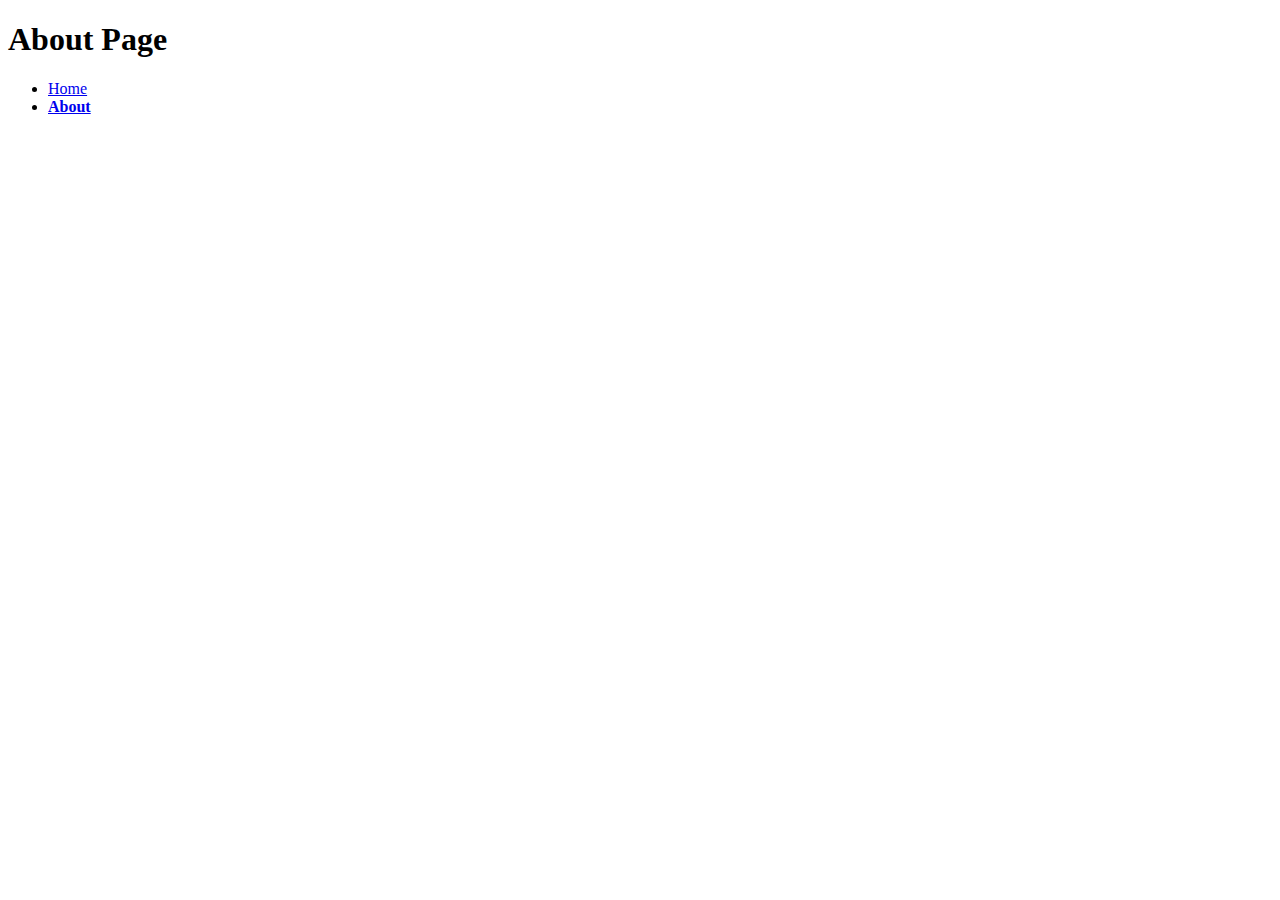
==== about.html @ fd3b7634 "Initial commit" ====
<!DOCTYPE html>
<html lang="en">
  <head>
    <meta charset="UTF-8">
    <meta name="viewport" content="width=device-width, initial-scale=1.0">
    <meta http-equiv="X-UA-Compatible" content="ie=edge">
    <title>About Page</title>
    <link rel="stylesheet" href="screen.css">
  </head>
  <body>
    <h1>About Page</h1>
    <nav>
      <ul>
        <li><a href="index.html">Home</a></li>
        <li><a href="about.html" class="active">About</a></li>
      </ul>
    </nav>
    <script src="index.js"></script>
  </body>
</html>
---- screen.css ----
/* Add screen styles below */
a.active {
    font-weight: bold;
}
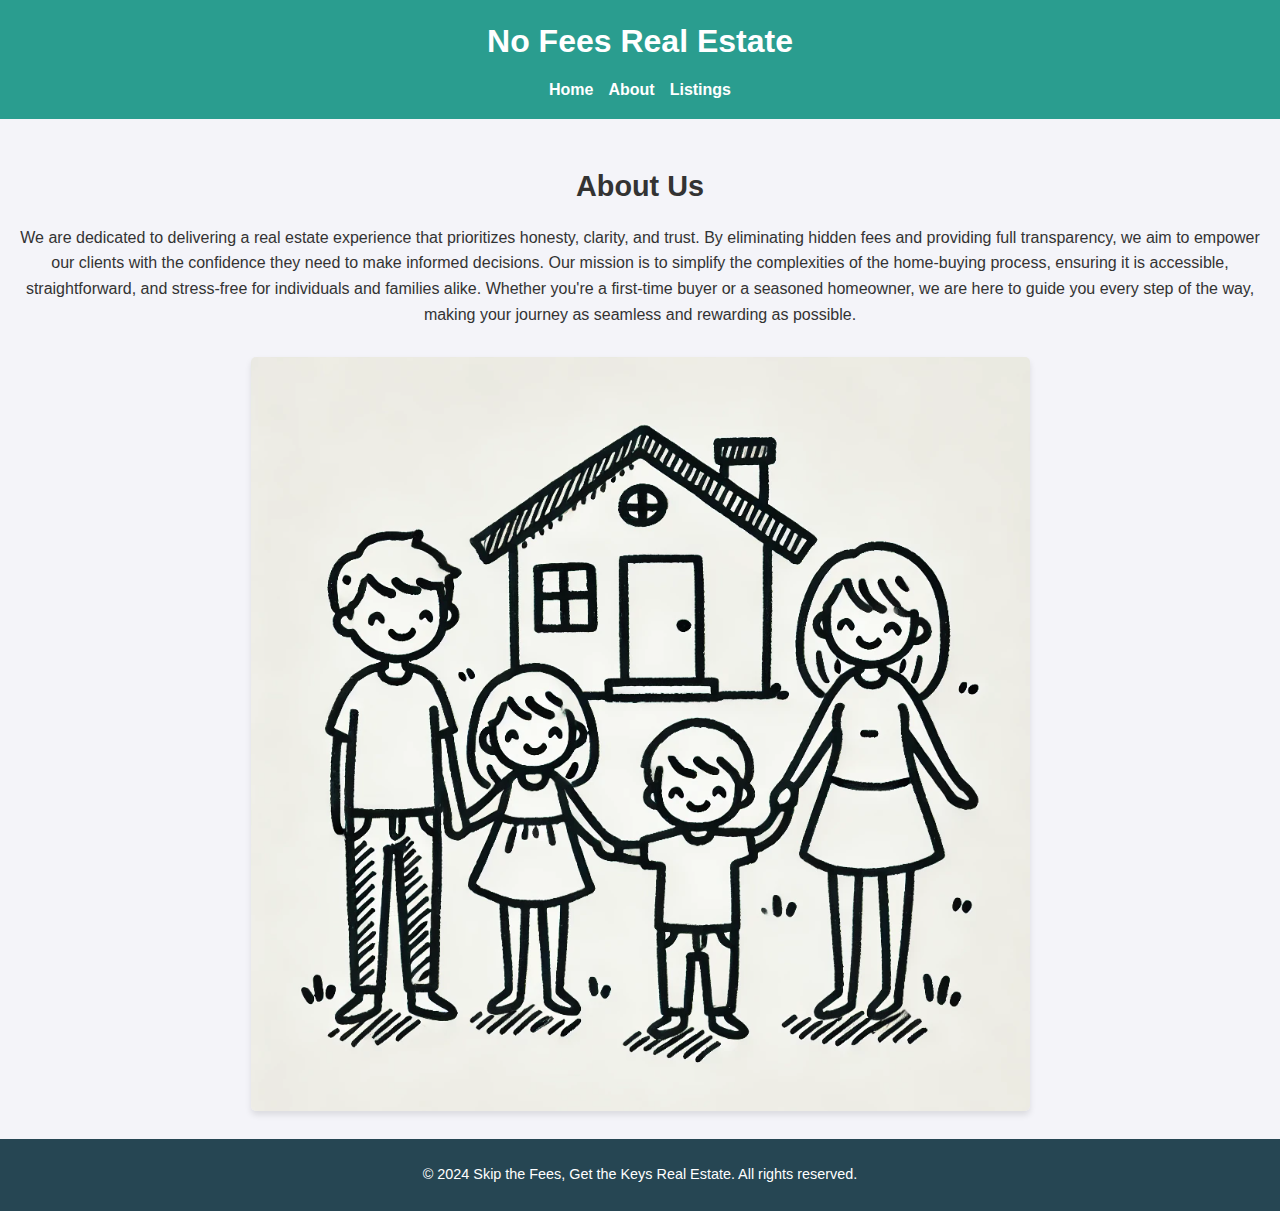
==== commit 617bb818: "minor changes" ====
--- a/about.html
+++ b/about.html
@@ -1,20 +1,29 @@
 <!DOCTYPE html>
 <html lang="en">
-  <head>
+<head>
     <meta charset="UTF-8">
     <meta name="viewport" content="width=device-width, initial-scale=1.0">
-    <meta http-equiv="X-UA-Compatible" content="ie=edge">
-    <title>About Page</title>
-    <link rel="stylesheet" href="screen.css">
-  </head>
-  <body>
-    <h1>About Page</h1>
-    <nav>
-      <ul>
-        <li><a href="index.html">Home</a></li>
-        <li><a href="about.html" class="active">About</a></li>
-      </ul>
-    </nav>
-    <script src="index.js"></script>
-  </body>
-</html>
+    <title>About Us</title>
+    <link rel="stylesheet" href="styles.css">
+</head>
+<body>
+    <header>
+        <h1>No Fees Real Estate</h1>
+        <nav>
+            <ul>
+                <li><a href="index.html">Home</a></li>
+                <li><a href="about.html">About</a></li>
+                <li><a href="listings.html">Listings</a></li>
+            </ul>
+        </nav>
+    </header>
+    <main>
+        <h2>About Us</h2>
+        <p>We are dedicated to delivering a real estate experience that prioritizes honesty, clarity, and trust. By eliminating hidden fees and providing full transparency, we aim to empower our clients with the confidence they need to make informed decisions. Our mission is to simplify the complexities of the home-buying process, ensuring it is accessible, straightforward, and stress-free for individuals and families alike. Whether you're a first-time buyer or a seasoned homeowner, we are here to guide you every step of the way, making your journey as seamless and rewarding as possible.</p>
+        <img src="images/Happy_home.png" alt="Happy Family">
+    </main>
+    <footer>
+        <p>&copy; 2024 Skip the Fees, Get the Keys Real Estate. All rights reserved.</p>
+    </footer>
+</body>
+</html>--- a/styles.css
+++ b/styles.css
@@ -0,0 +1,94 @@
+body {
+  font-family: Arial, Helvetica, sans-serif;
+  margin: 0;
+  padding: 0;
+  background-color: #f4f4f9;
+  color: #333;
+  line-height: 1.6;
+}
+
+header {
+  background: #2a9d8f;
+  color: #ffffff;
+  text-align: center;
+  padding: 1em 0;
+}
+
+header h1 {
+  margin: 0;
+  font-size: 2rem;
+}
+
+nav ul {
+  list-style: none;
+  padding: 0;
+  margin: 10px 0 0;
+  display: flex;
+  justify-content: center;
+  gap: 15px;
+}
+
+nav ul li a {
+  color: #ffffff;
+  text-decoration: none;
+  font-size: 1rem;
+  font-weight: bold;
+}
+
+input[type="button"] {
+  display: inline-block;
+  background: #e76f51;
+  color: white;
+  padding: 10px 20px;
+  margin-top: 10px;
+  font-size: 1rem;
+  border-radius: 5px;
+  border: none;
+  cursor: pointer;
+}
+
+input[type="button"]:hover {
+  background: #d63b27;
+}
+
+main {
+  text-align: center;
+  padding: 20px;
+}
+
+main h2 {
+  font-size: 1.8rem;
+  margin-bottom: 10px;
+}
+
+main p {
+  font-size: 1rem;
+  margin-bottom: 15px;
+}
+
+main img {
+  max-width: 100%;
+  height: auto;
+  margin-top: 15px;
+  border-radius: 5px;
+  box-shadow: 0 4px 6px rgba(0, 0, 0, 0.1);
+}
+
+footer {
+  background: #264653;
+  color: white;
+  text-align: center;
+  padding: 10px 0;
+  font-size: 0.9rem;
+}
+
+@media (max-width: 768px) {
+  nav ul {
+    flex-direction: column;
+    gap: 10px;
+  }
+
+  input[type="button"] {
+    width: 90%;
+  }
+}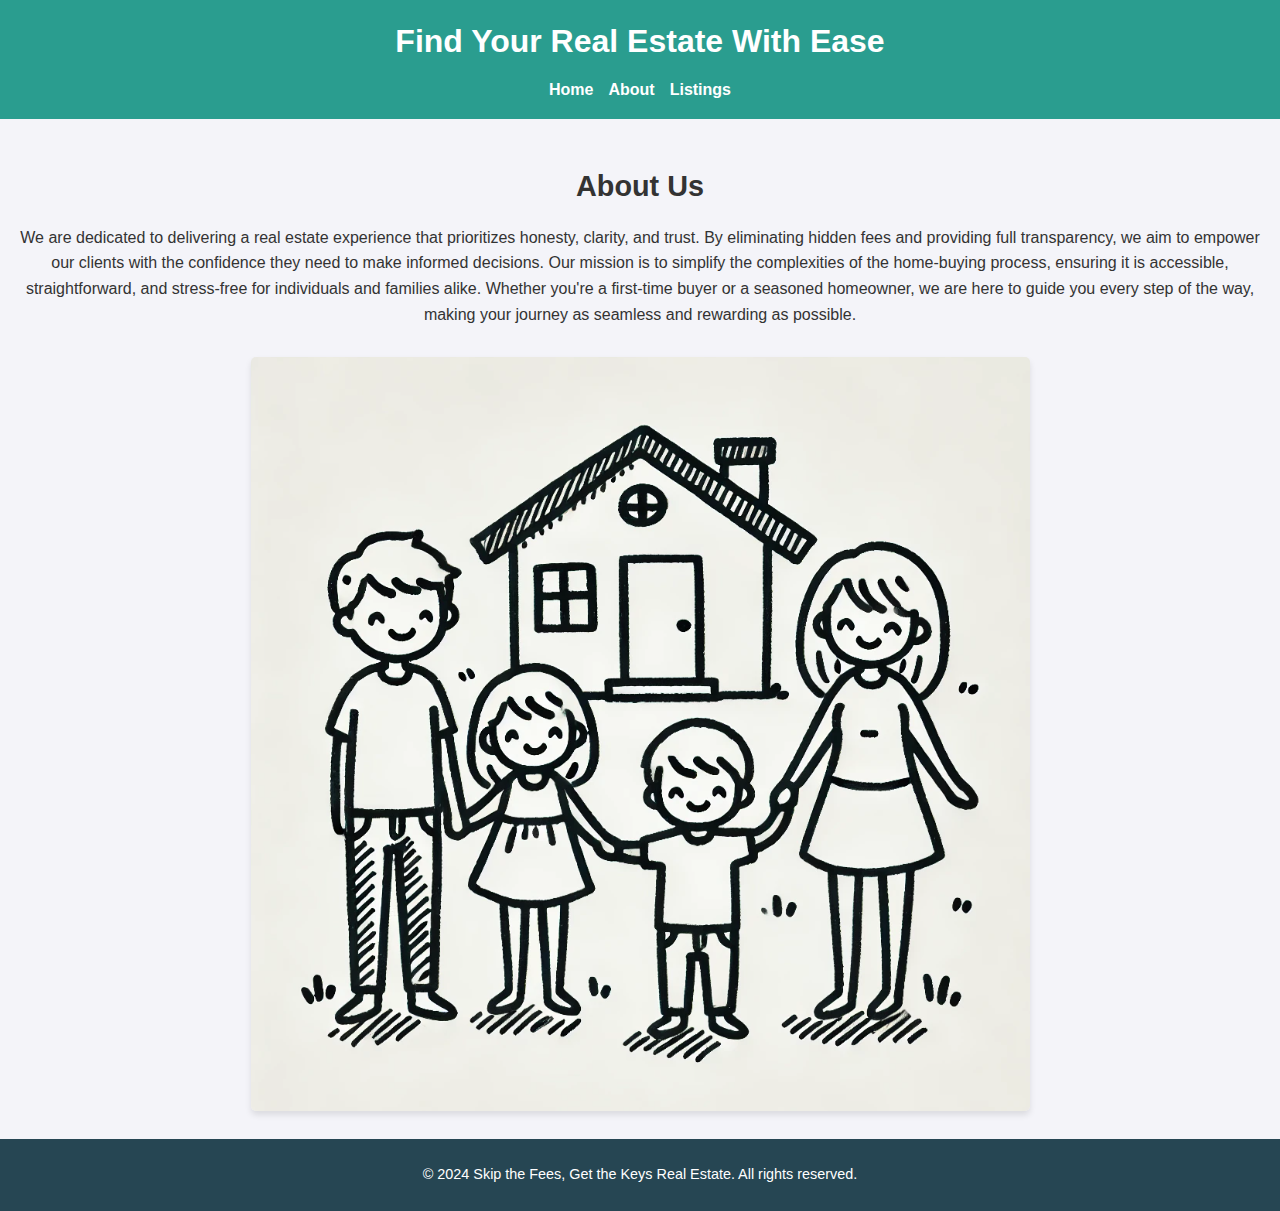
==== commit a199cfdc: "about edit" ====
--- a/about.html
+++ b/about.html
@@ -8,7 +8,7 @@
 </head>
 <body>
     <header>
-        <h1>No Fees Real Estate</h1>
+        <h1>Find Your Real Estate With Ease</h1>
         <nav>
             <ul>
                 <li><a href="index.html">Home</a></li>
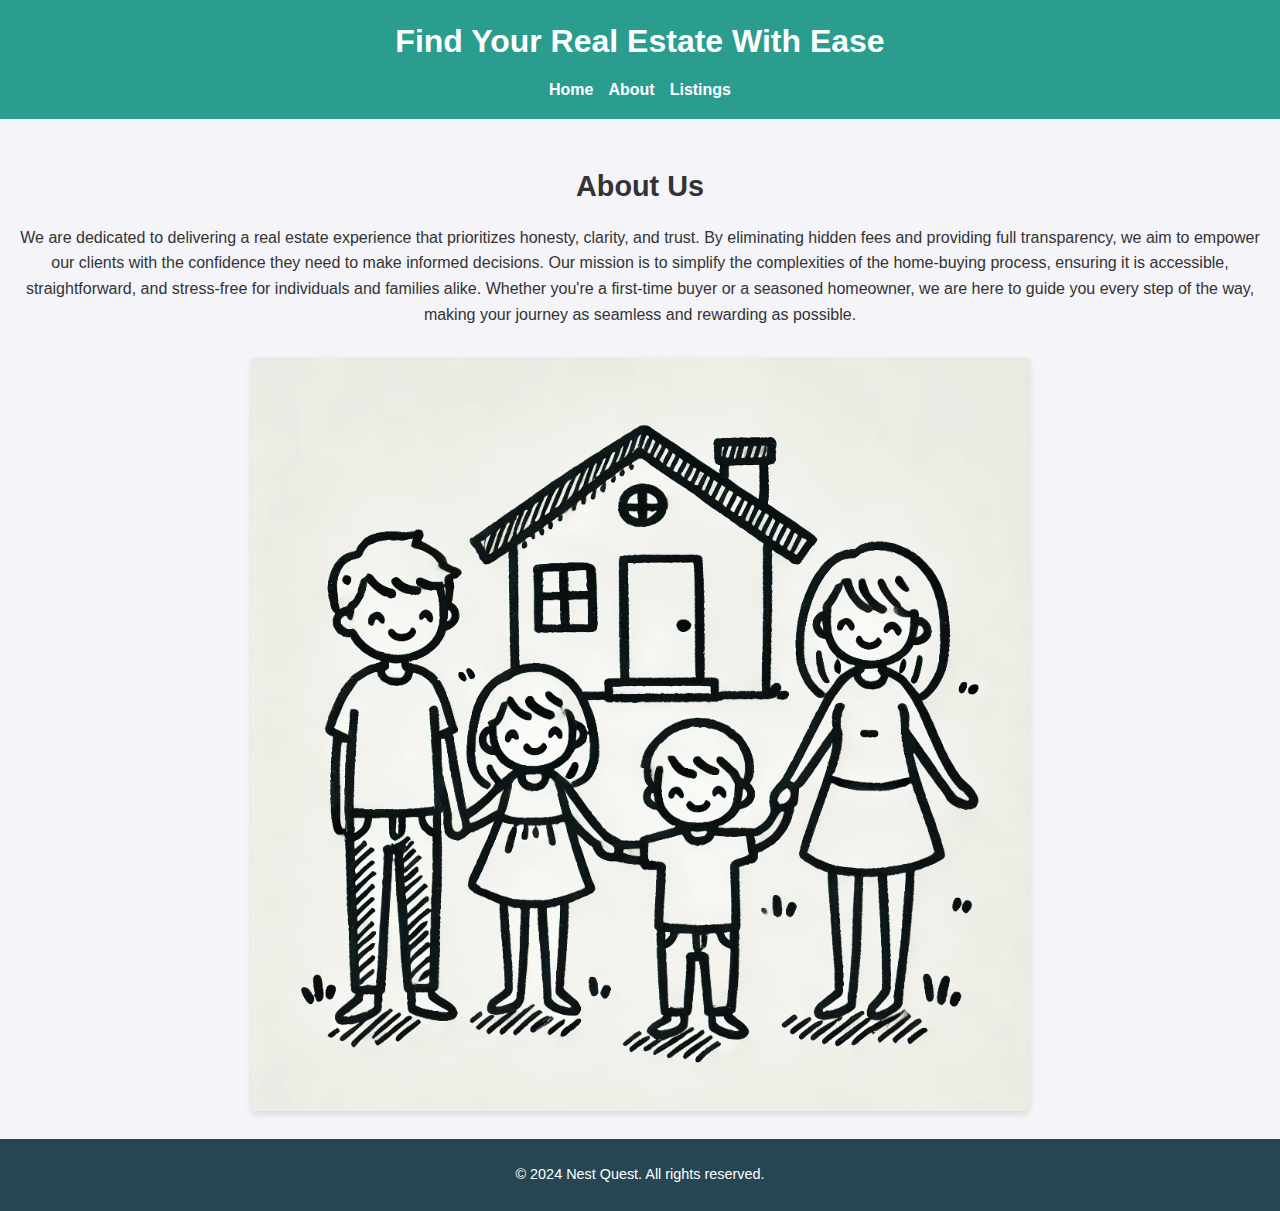
==== commit 33907078: "fianls" ====
--- a/about.html
+++ b/about.html
@@ -23,7 +23,7 @@
         <img src="images/Happy_home.png" alt="Happy Family">
     </main>
     <footer>
-        <p>&copy; 2024 Skip the Fees, Get the Keys Real Estate. All rights reserved.</p>
+        <p>&copy; 2024 Nest Quest. All rights reserved.</p>
     </footer>
 </body>
 </html>